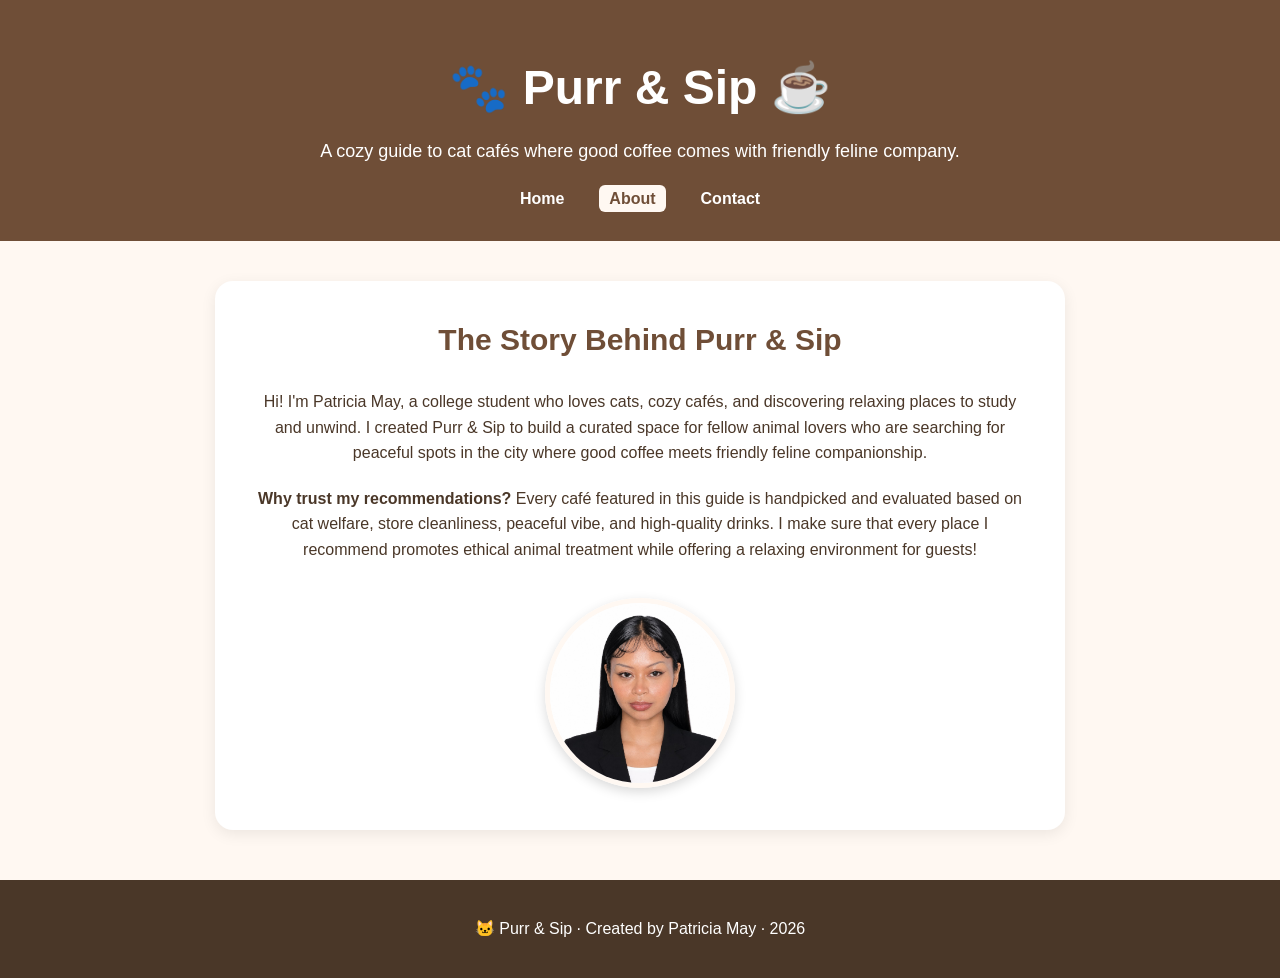
==== about.html @ 7afaec08 "commit changes in places" ====
<!DOCTYPE html>
<html lang="en">

<head>
    <meta charset="UTF-8">
    <meta name="viewport" content="width=device-width, initial-scale=1.0">

    <title>About | Purr & Sip</title>

    <style>
        body {
            font-family: Arial, Helvetica, sans-serif;
            margin: 0;
            background-color: #fff8f2;
            color: #4a3728;
            line-height: 1.6;
        }

        header {
            background-color: #6f4e37;
            color: white;
            text-align: center;
            padding: 50px 20px 30px;
        }

        header h1 {
            font-size: 48px;
            margin: 0 0 10px;
        }

        header p {
            font-size: 18px;
            margin: 0 0 20px;
        }

        nav ul {
            list-style: none;
            padding: 0;
            margin: 0;
            display: flex;
            justify-content: center;
            gap: 25px;
        }

        nav a {
            color: white;
            text-decoration: none;
            font-weight: bold;
            font-size: 16px;
            padding: 5px 10px;
            transition: all 0.2s;
        }

        nav a:hover,
        nav a.active {
            background-color: #fff8f2;
            color: #6f4e37;
            border-radius: 6px;
        }

        main {
            max-width: 850px;
            margin: 40px auto;
            padding: 0 20px;
        }

        .owner {
            background-color: white;
            padding: 35px;
            border-radius: 18px;
            text-align: center;
            box-shadow: 0 4px 15px rgba(0, 0, 0, 0.08);
        }

        .owner h2 {
            color: #6f4e37;
            font-size: 30px;
            margin-top: 0;
        }

        .owner p {
            margin-bottom: 20px;
        }

        .owner img {
            width: 180px;
            height: 180px;
            object-fit: cover;
            border-radius: 50%;
            margin-top: 15px;
            border: 5px solid #fff8f2;
            box-shadow: 0 4px 12px rgba(0, 0, 0, 0.15);
        }

        footer {
            text-align: center;
            background-color: #4a3728;
            color: white;
            padding: 20px;
            margin-top: 50px;
        }
    </style>
</head>

<body>

    <header>
        <h1>🐾 Purr & Sip ☕</h1>

        <p>
            A cozy guide to cat cafés where good coffee comes
            with friendly feline company.
        </p>

        <nav>
            <ul>
                <li><a href="index.html">Home</a></li>
                <li><a href="about.html" class="active">About</a></li>
                <li><a href="contact.html">Contact</a></li>
            </ul>
        </nav>
    </header>

    <main>

        <section class="owner">

            <h2>The Story Behind Purr & Sip</h2>

            <p>
                Hi! I'm Patricia May, a college student who loves
                cats, cozy cafés, and discovering relaxing places to
                study and unwind. I created Purr & Sip to build a
                curated space for fellow animal lovers who are
                searching for peaceful spots in the city where good
                coffee meets friendly feline companionship.
            </p>

            <p>
                <strong>Why trust my recommendations?</strong>
                Every café featured in this guide is handpicked and
                evaluated based on cat welfare, store cleanliness,
                peaceful vibe, and high-quality drinks. I make sure
                that every place I recommend promotes ethical animal
                treatment while offering a relaxing environment for guests!
            </p>

            <img src="owner.jpg" alt="Photo of Patricia May">

        </section>

    </main>

    <footer>
        <p>🐱 Purr & Sip &middot; Created by Patricia May &middot; 2026</p>
    </footer>

</body>

</html>
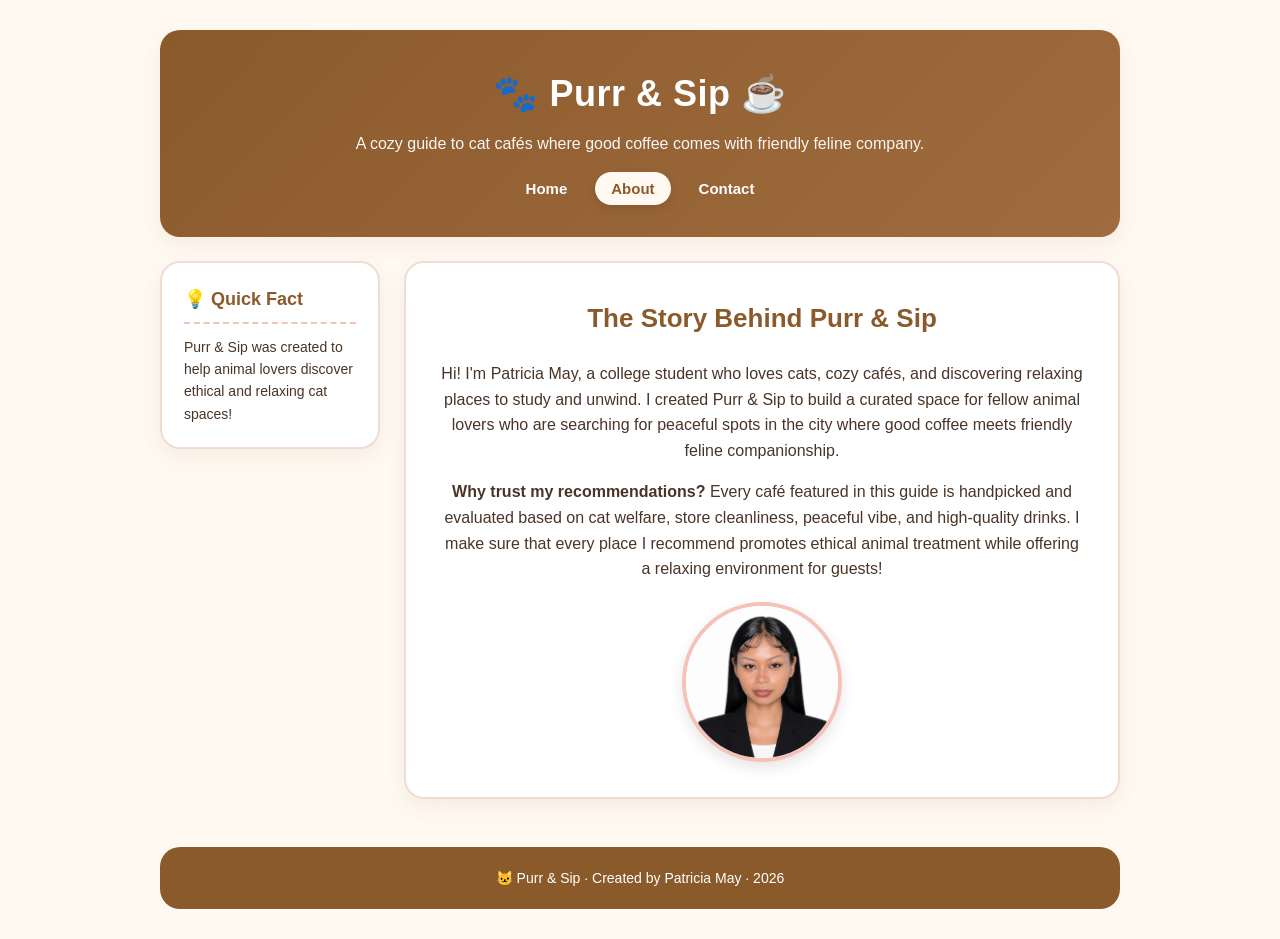
==== commit 380a20ce: "fix all of the html and css" ====
--- a/about.html
+++ b/about.html
@@ -1,160 +1,62 @@
 <!DOCTYPE html>
 <html lang="en">
-
 <head>
     <meta charset="UTF-8">
     <meta name="viewport" content="width=device-width, initial-scale=1.0">
+    <title>About | Purr & Sip</title>
+    <link rel="stylesheet" href="style.css">
+</head>
+<body>
+    <div class="page">
+        <!-- MASTHEAD -->
+        <header>
+            <h1>🐾 Purr & Sip ☕</h1>
+            <p>A cozy guide to cat cafés where good coffee comes with friendly feline company.</p>
+            <nav>
+                <ul>
+                    <li><a href="index.html">Home</a></li>
+                    <li><a href="about.html" class="active">About</a></li>
+                    <li><a href="contact.html">Contact</a></li>
+                </ul>
+            </nav>
+        </header>
 
-    <title>About | Purr & Sip</title>
+        <!-- SIDEBAR -->
+        <aside>
+            <div class="sidebar-card">
+                <h3>💡 Quick Fact</h3>
+                <p>Purr & Sip was created to help animal lovers discover ethical and relaxing cat spaces!</p>
+            </div>
+        </aside>
 
-    <style>
-        body {
-            font-family: Arial, Helvetica, sans-serif;
-            margin: 0;
-            background-color: #fff8f2;
-            color: #4a3728;
-            line-height: 1.6;
-        }
+        <!-- MAIN -->
+        <main>
+            <section class="owner">
+                <h2>The Story Behind Purr & Sip</h2>
+                <p>
+                    Hi! I'm Patricia May, a college student who loves
+                    cats, cozy cafés, and discovering relaxing places to
+                    study and unwind. I created Purr & Sip to build a
+                    curated space for fellow animal lovers who are
+                    searching for peaceful spots in the city where good
+                    coffee meets friendly feline companionship.
+                </p>
+                <p>
+                    <strong>Why trust my recommendations?</strong>
+                    Every café featured in this guide is handpicked
+                    and evaluated based on cat welfare, store cleanliness,
+                    peaceful vibe, and high-quality drinks. I make sure
+                    that every place I recommend promotes ethical animal
+                    treatment while offering a relaxing environment for guests!
+                </p>
+                <img src="owner.jpg" alt="Photo of Patricia May">
+            </section>
+        </main>
 
-        header {
-            background-color: #6f4e37;
-            color: white;
-            text-align: center;
-            padding: 50px 20px 30px;
-        }
-
-        header h1 {
-            font-size: 48px;
-            margin: 0 0 10px;
-        }
-
-        header p {
-            font-size: 18px;
-            margin: 0 0 20px;
-        }
-
-        nav ul {
-            list-style: none;
-            padding: 0;
-            margin: 0;
-            display: flex;
-            justify-content: center;
-            gap: 25px;
-        }
-
-        nav a {
-            color: white;
-            text-decoration: none;
-            font-weight: bold;
-            font-size: 16px;
-            padding: 5px 10px;
-            transition: all 0.2s;
-        }
-
-        nav a:hover,
-        nav a.active {
-            background-color: #fff8f2;
-            color: #6f4e37;
-            border-radius: 6px;
-        }
-
-        main {
-            max-width: 850px;
-            margin: 40px auto;
-            padding: 0 20px;
-        }
-
-        .owner {
-            background-color: white;
-            padding: 35px;
-            border-radius: 18px;
-            text-align: center;
-            box-shadow: 0 4px 15px rgba(0, 0, 0, 0.08);
-        }
-
-        .owner h2 {
-            color: #6f4e37;
-            font-size: 30px;
-            margin-top: 0;
-        }
-
-        .owner p {
-            margin-bottom: 20px;
-        }
-
-        .owner img {
-            width: 180px;
-            height: 180px;
-            object-fit: cover;
-            border-radius: 50%;
-            margin-top: 15px;
-            border: 5px solid #fff8f2;
-            box-shadow: 0 4px 12px rgba(0, 0, 0, 0.15);
-        }
-
-        footer {
-            text-align: center;
-            background-color: #4a3728;
-            color: white;
-            padding: 20px;
-            margin-top: 50px;
-        }
-    </style>
-</head>
-
-<body>
-
-    <header>
-        <h1>🐾 Purr & Sip ☕</h1>
-
-        <p>
-            A cozy guide to cat cafés where good coffee comes
-            with friendly feline company.
-        </p>
-
-        <nav>
-            <ul>
-                <li><a href="index.html">Home</a></li>
-                <li><a href="about.html" class="active">About</a></li>
-                <li><a href="contact.html">Contact</a></li>
-            </ul>
-        </nav>
-    </header>
-
-    <main>
-
-        <section class="owner">
-
-            <h2>The Story Behind Purr & Sip</h2>
-
-            <p>
-                Hi! I'm Patricia May, a college student who loves
-                cats, cozy cafés, and discovering relaxing places to
-                study and unwind. I created Purr & Sip to build a
-                curated space for fellow animal lovers who are
-                searching for peaceful spots in the city where good
-                coffee meets friendly feline companionship.
-            </p>
-
-            <p>
-                <strong>Why trust my recommendations?</strong>
-                Every café featured in this guide is handpicked and
-                evaluated based on cat welfare, store cleanliness,
-                peaceful vibe, and high-quality drinks. I make sure
-                that every place I recommend promotes ethical animal
-                treatment while offering a relaxing environment for guests!
-            </p>
-
-            <img src="owner.jpg" alt="Photo of Patricia May">
-
-        </section>
-
-    </main>
-
-    <footer>
-        <p>🐱 Purr & Sip &middot; Created by Patricia May &middot; 2026</p>
-    </footer>
-
+        <!-- FOOTER -->
+        <footer>
+            <p>🐱 Purr & Sip &middot; Created by Patricia May &middot; 2026</p>
+        </footer>
+    </div>
 </body>
-
 </html>
--- a/style.css
+++ b/style.css
@@ -0,0 +1,377 @@
+/* =========================================================
+   1. VARIABLES & THEME SETUP (Cutesy Warm Cat Theme)
+   ========================================================= */
+:root {
+    --bg-cream: #fff9f2;
+    --card-bg: #ffffff;
+    --primary-brown: #8b5a2b;
+    --soft-brown: #a06c3f;
+    --accent-pink: #f4c2b8;
+    --accent-peach: #fce8e3;
+    --text-dark: #4a3427;
+    --border-soft: #f0dcd3;
+    --shadow-soft: 0 8px 20px rgba(139, 90, 43, 0.08);
+    --radius-main: 20px;
+}
+
+*,
+*::before,
+*::after {
+    box-sizing: border-box;
+}
+
+body {
+    font-family: 'Segoe UI', Tahoma, Geneva, Verdana, sans-serif;
+    margin: 0;
+    padding: 0;
+    background-color: var(--bg-cream);
+    color: var(--text-dark);
+    line-height: 1.6;
+    overflow-x: hidden;
+}
+
+img {
+    max-width: 100%;
+    height: auto;
+    display: block;
+}
+
+a {
+    color: var(--primary-brown);
+}
+
+/* =========================================================
+   2. PAGE SKELETON (TASK 3 & TASK 4: MOBILE-FIRST GRID)
+   ========================================================= */
+
+/* Base Layout (Mobile First): Single column stacked */
+.page {
+    display: grid;
+    grid-template-columns: 1fr;
+    grid-template-areas:
+        "masthead"
+        "main"
+        "side"
+        "foot";
+    gap: 20px;
+    max-width: 1000px;
+    margin: 0 auto;
+    padding: 15px;
+}
+
+/* Region Assignments */
+header { grid-area: masthead; }
+aside  { grid-area: side; }
+main   { grid-area: main; }
+footer { grid-area: foot; }
+
+/* Enhance at Tablet and Up (min-width: 700px) */
+@media (min-width: 700px) {
+    .page {
+        grid-template-columns: 220px 1fr;
+        grid-template-areas:
+            "masthead masthead"
+            "side     main"
+            "foot     foot";
+        padding: 30px 20px;
+        gap: 24px;
+    }
+}
+
+/* =========================================================
+   3. COMPONENTS & STYLES
+   ========================================================= */
+
+/* Header (Uses Flexbox for Nav Component) */
+header {
+    background-color: var(--primary-brown);
+    background-image: linear-gradient(135deg, var(--primary-brown), var(--soft-brown));
+    color: white;
+    text-align: center;
+    padding: 35px 20px;
+    border-radius: var(--radius-main);
+    box-shadow: var(--shadow-soft);
+}
+
+header h1 {
+    font-size: 36px;
+    margin: 0 0 8px;
+    letter-spacing: 0.5px;
+}
+
+header p {
+    font-size: 16px;
+    margin: 0 0 20px;
+    opacity: 0.95;
+}
+
+/* Flexbox Navigation */
+nav ul {
+    list-style: none;
+    padding: 0;
+    margin: 0;
+    display: flex;
+    justify-content: center;
+    gap: 12px;
+    flex-wrap: wrap;
+}
+
+nav a {
+    color: white;
+    text-decoration: none;
+    font-weight: bold;
+    font-size: 15px;
+    padding: 8px 16px;
+    border-radius: 20px;
+    transition: all 0.25s ease;
+}
+
+nav a:hover,
+nav a.active {
+    background-color: var(--bg-cream);
+    color: var(--primary-brown);
+    box-shadow: 0 4px 10px rgba(0, 0, 0, 0.1);
+}
+
+/* Sidebar (<aside>) */
+aside {
+    display: flex;
+    flex-direction: column;
+    gap: 16px;
+}
+
+.sidebar-card {
+    background-color: var(--card-bg);
+    padding: 22px;
+    border-radius: var(--radius-main);
+    box-shadow: var(--shadow-soft);
+    border: 2px solid var(--border-soft);
+}
+
+.sidebar-card h3 {
+    color: var(--primary-brown);
+    margin-top: 0;
+    margin-bottom: 12px;
+    font-size: 18px;
+    border-bottom: 2px dashed var(--accent-pink);
+    padding-bottom: 8px;
+}
+
+.sidebar-card ul {
+    padding-left: 18px;
+    margin: 0;
+}
+
+.sidebar-card li {
+    margin-bottom: 8px;
+    font-size: 14px;
+}
+
+.sidebar-card p {
+    font-size: 14px;
+    margin: 0;
+}
+
+/* Main Region Sections */
+main {
+    width: 100%;
+}
+
+.intro,
+.place-section,
+.suggest-section,
+.owner,
+.contact-section {
+    background-color: var(--card-bg);
+    padding: 25px;
+    border-radius: var(--radius-main);
+    box-shadow: var(--shadow-soft);
+    border: 2px solid var(--border-soft);
+    margin-bottom: 24px;
+}
+
+@media (min-width: 700px) {
+    .intro,
+    .place-section,
+    .suggest-section,
+    .owner,
+    .contact-section {
+        padding: 35px;
+    }
+}
+
+.intro h2,
+.place-section h2,
+.suggest-section h2,
+.owner h2,
+.contact-section h2 {
+    color: var(--primary-brown);
+    font-size: 26px;
+    margin-top: 0;
+}
+
+/* Place Cards Grid Container */
+.places {
+    display: grid;
+    grid-template-columns: repeat(auto-fit, minmax(240px, 1fr));
+    gap: 20px;
+}
+
+.place-card {
+    background-color: var(--card-bg);
+    padding: 25px;
+    border-radius: var(--radius-main);
+    box-shadow: var(--shadow-soft);
+    border: 2px solid var(--border-soft);
+    transition: transform 0.2s ease;
+}
+
+.place-card:hover {
+    transform: translateY(-3px);
+}
+
+.place-card h3 {
+    color: var(--primary-brown);
+    margin-top: 0;
+    font-size: 22px;
+}
+
+.place-card a {
+    display: inline-block;
+    background-color: var(--primary-brown);
+    color: white;
+    text-decoration: none;
+    padding: 10px 20px;
+    border-radius: 20px;
+    margin-top: 12px;
+    font-weight: bold;
+    font-size: 14px;
+    transition: background-color 0.2s;
+}
+
+.place-card a:hover {
+    background-color: var(--soft-brown);
+}
+
+/* Form Styles */
+.form-group {
+    margin-bottom: 18px;
+}
+
+label {
+    display: block;
+    font-weight: bold;
+    margin-bottom: 6px;
+}
+
+input[type="text"],
+input[type="email"] {
+    width: 100%;
+    padding: 12px;
+    border: 2px solid var(--border-soft);
+    border-radius: 12px;
+    font-size: 15px;
+    background-color: var(--bg-cream);
+    color: var(--text-dark);
+    outline: none;
+}
+
+input[type="text"]:focus,
+input[type="email"]:focus {
+    border-color: var(--primary-brown);
+}
+
+fieldset {
+    border: 2px solid var(--border-soft);
+    border-radius: 14px;
+    padding: 18px;
+    margin-bottom: 20px;
+}
+
+legend {
+    font-weight: bold;
+    color: var(--primary-brown);
+    padding: 0 8px;
+}
+
+.choice {
+    margin-bottom: 8px;
+}
+
+.choice label {
+    display: inline;
+    font-weight: normal;
+    margin-left: 6px;
+}
+
+button {
+    background-color: var(--primary-brown);
+    color: white;
+    border: none;
+    padding: 12px 28px;
+    border-radius: 20px;
+    font-size: 15px;
+    font-weight: bold;
+    cursor: pointer;
+    transition: background-color 0.2s;
+}
+
+button:hover {
+    background-color: var(--soft-brown);
+}
+
+.details {
+    padding-left: 20px;
+}
+
+.details li {
+    margin-bottom: 10px;
+}
+
+.back-link {
+    display: inline-block;
+    margin-top: 15px;
+    color: var(--primary-brown);
+    font-weight: bold;
+    text-decoration: none;
+}
+
+.back-link:hover {
+    text-decoration: underline;
+}
+
+.owner {
+    text-align: center;
+}
+
+.owner img {
+    width: 160px;
+    height: 160px;
+    object-fit: cover;
+    border-radius: 50%;
+    margin: 20px auto 0;
+    border: 4px solid var(--accent-pink);
+    box-shadow: 0 6px 15px rgba(0, 0, 0, 0.1);
+}
+
+.contact-list {
+    padding-left: 20px;
+}
+
+.contact-list li {
+    margin-bottom: 12px;
+}
+
+/* Footer */
+footer {
+    text-align: center;
+    background-color: var(--primary-brown);
+    color: white;
+    padding: 20px;
+    border-radius: var(--radius-main);
+}
+
+footer p {
+    margin: 0;
+    font-size: 14px;
+}
